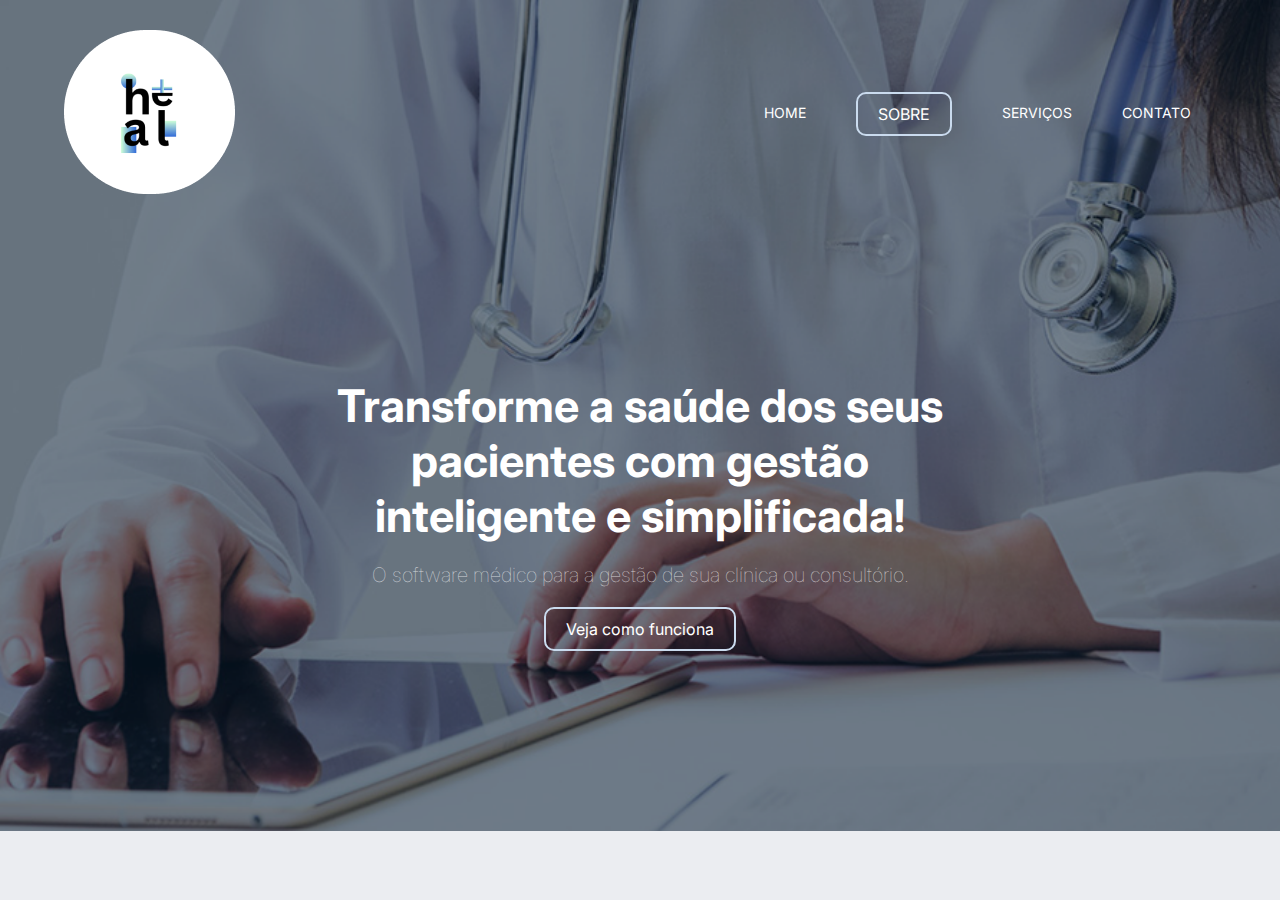
==== HEAL/index.html @ 59d337ec "Add files via upload" ====
<!DOCTYPE html>
<html lang="pt-br">
<head>
    <meta charset="UTF-8">
    <meta name="viewport" content="width=device-width, initial-scale=1.0">
    <link rel="stylesheet" href="CSS/style.css">
    <title>Heal - Gestão de Clínicas </title>
</head>
<body>
    <header style="background-image: url('img/background-home.png')">
        <div class="container">
            <nav>
                <a href="index.html">
                <img src="img/logo.PNG" alt="logo">
            </a>
            <ul class="ul">
                <a href="index.html">Home</a>
                <a class="btn" href="sobre.html">Sobre</a>
                <a href="serviços.html">Serviços</a>
                <a href="contato.html">Contato</a>

            </ul>
            </nav>
            <section class="banner">
                <div class="banner-text">
                    <h1>Transforme a saúde dos seus pacientes com gestão inteligente e simplificada!</h1>
                    <p>O software médico para a gestão de sua clínica ou consultório.</p>
                    <a href="serviços.html" class="btn">Veja como funciona</a>
                
                </div>
                </section>
                </div>
    </header>
    <div>
        
    </div>

    
</body>
</html>
---- HEAL/CSS/style.css ----
@import url('https://fonts.googleapis.com/css2?family=Inter:ital,opsz,wght@0,14..32,100..900;1,14..32,100..900&display=swap');
*{
    margin: 0;
    padding: 0;
    box-sizing: border-box;
    text-decoration: none;
    outline: none;
    font-family: "Inter", sans-serif;

}
body{
    background-color: #EBEDF1;
}
section, 
footer {
    padding: 30px 0;
}
h3{
    font-size: 50px;
}
p{
    color:black;
}
.container{
    max-width: 1400px;
    margin: 0 auto;
    padding: 0 5%;
}
.btn{
    padding: 10px 20px;
    font-size: 16px;
    color: #ffffff; /* Cor do texto */
    background-color: transparent; /* Sem fundo */
    border: 2px solid #cadbee; /* Contorno com espessura de 2px */
    border-radius: 10px; /* Bordas arredondadas, opcional */
    cursor: pointer;
    transition: 0.1s; /* Animação para hover */
    display: inline-block;
}
.btn.animate-btn{
    animation: animate-outline 1s ease-out infinite;
}
.btn:hover {
    background-color: #98adc5; /* Fundo azul ao passar o mouse */
}
@keyframes animate-outline {
    from{
        outline: 0px solid #98adc5;
    }
    to{
        outline: 15px solid #becddf;

    }
}

header{
    background-position: center;
    background-size: cover;
    background-attachment: fixed;
}
nav{
    display: flex;
    align-items: center;
    justify-content: space-between;
    padding-top: 30px;
}
nav ul{
    display: flex;
    align-items: center;
}
nav ul a{
    color: white;
    margin: 0 25px;
    text-transform: uppercase;
    font-size: 14px;
    display: block;
}
nav ul a:not(.btn):after{
    content: "";
    background-color: #98adc5;
    height: 3px;
    width: 0%;
    display: block;
    margin: 0 auto;
    transition: all 0.3s ease;
}
nav ul a:hover::after{
    width: 100%;
}
.banner{
    display: flex;
    justify-content: center;
}
.banner .banner-text{
    text-align: center;
    margin: 150px;
    padding: 0 90px;
}
.banner .banner-text h1{
    font-size: 45px;
    color: white;
}
.banner .banner-text p{
    color: #ffffffb7;
    font-size: 20px;
    font-weight: lighter;
    margin: 20px 0;
}
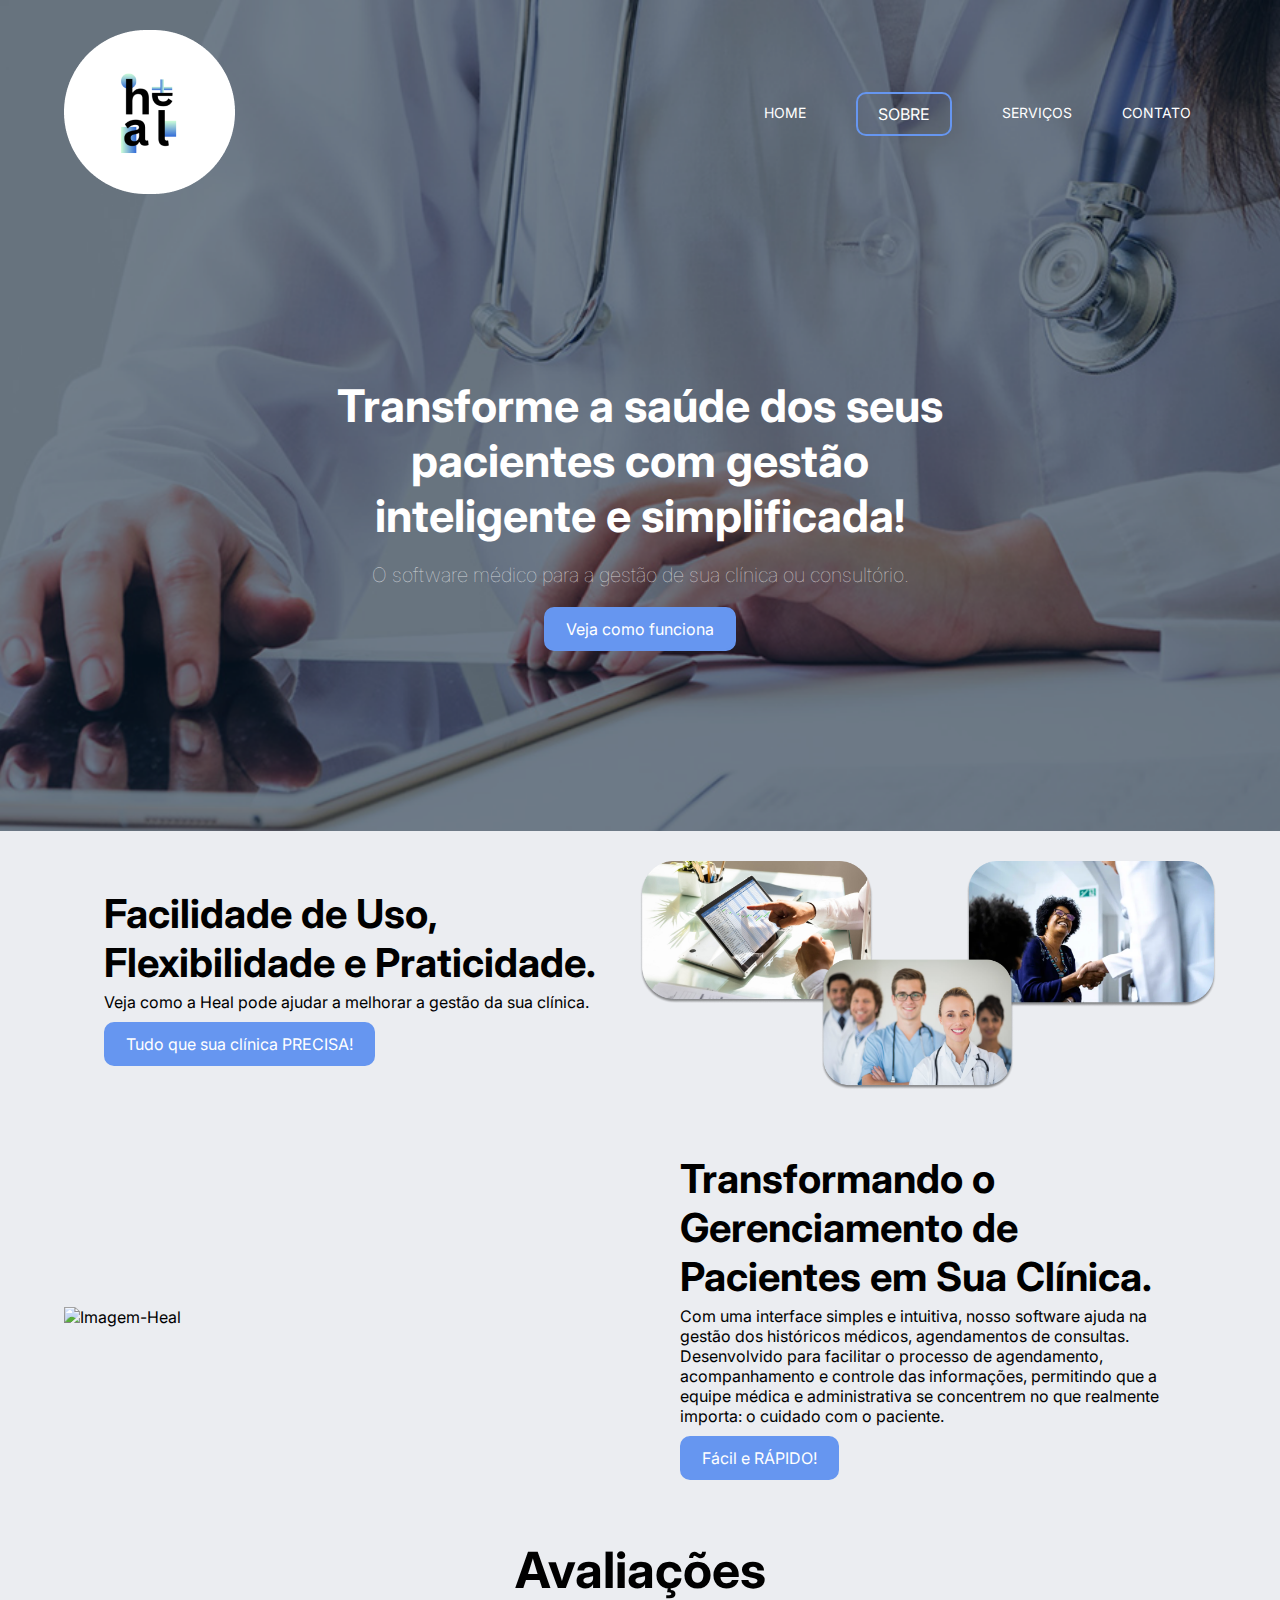
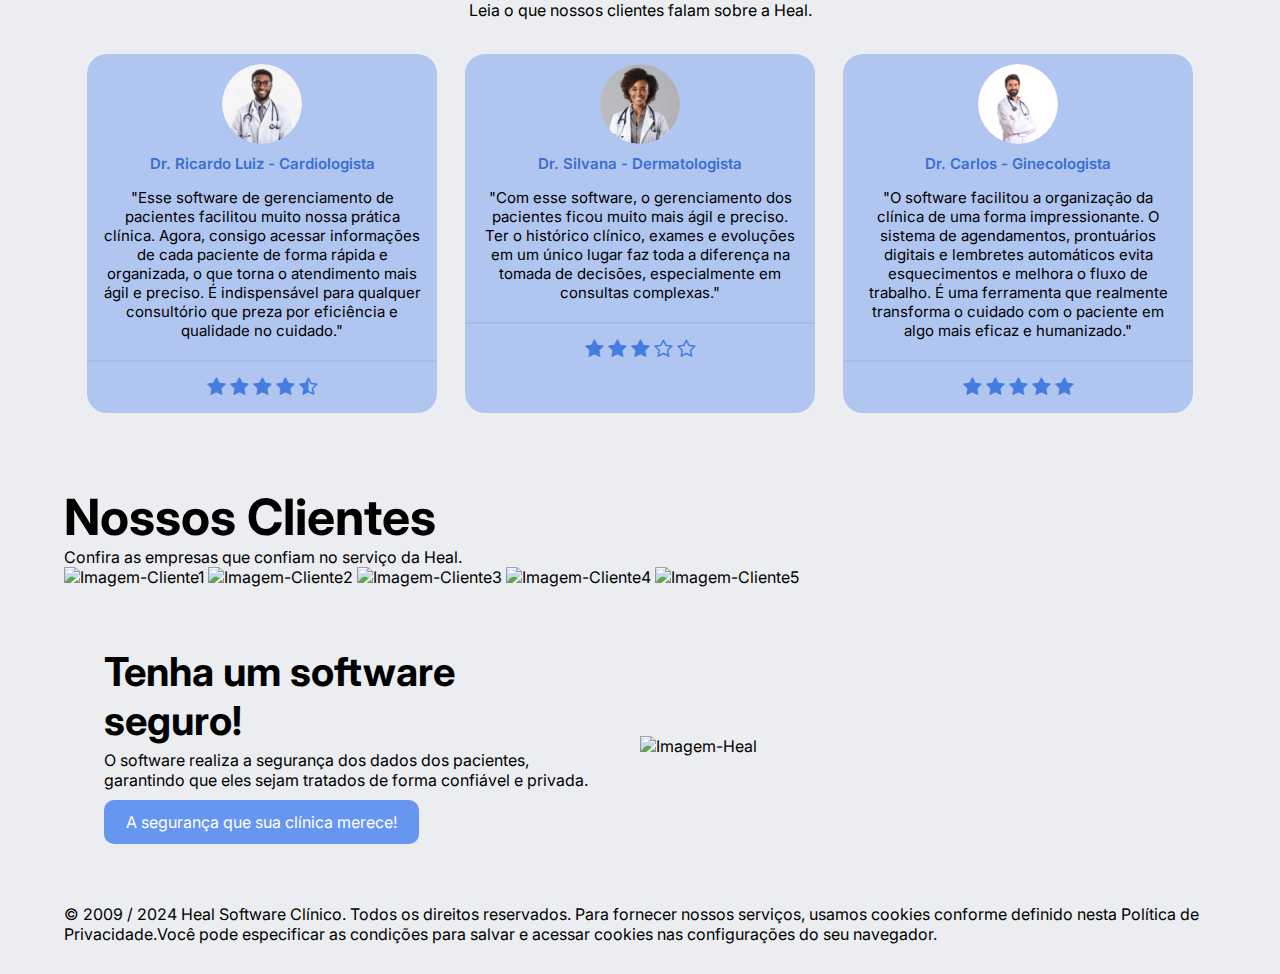
==== commit 072b2898: "Update index.html" ====
--- a/HEAL/index.html
+++ b/HEAL/index.html
@@ -3,6 +3,8 @@
 <head>
     <meta charset="UTF-8">
     <meta name="viewport" content="width=device-width, initial-scale=1.0">
+    <link rel="stylesheet" href="https://cdnjs.cloudflare.com/ajax/libs/font-awesome/4.7.0/css/font-awesome.css" integrity="sha512-5A8nwdMOWrSz20fDsjczgUidUBR8liPYU+WymTZP1lmY9G6Oc7HlZv156XqnsgNUzTyMefFTcsFH/tnJE/+xBg==" crossorigin="anonymous" referrerpolicy="no-referrer" />
+    <!--font awosome 'estrelas' das avaliações-->
     <link rel="stylesheet" href="CSS/style.css">
     <title>Heal - Gestão de Clínicas </title>
 </head>
@@ -21,20 +23,176 @@
 
             </ul>
             </nav>
-            <section class="banner">
-                <div class="banner-text">
-                    <h1>Transforme a saúde dos seus pacientes com gestão inteligente e simplificada!</h1>
-                    <p>O software médico para a gestão de sua clínica ou consultório.</p>
-                    <a href="serviços.html" class="btn">Veja como funciona</a>
+
+        <!--banner-->
+        <section class="banner">
+            <div class="banner-text">
+                <h1>Transforme a saúde dos seus pacientes com gestão inteligente e simplificada!</h1>
+                <p>O software médico para a gestão de sua clínica ou consultório.</p>
+                <a href="serviços.html" class="btn animate-btn">Veja como funciona</a>
                 
+            </div>
+        </section>
+        </div>
+    </header>
+        <!--end-banner-->
+
+        <!--faca-mais-->
+        <section class="faca-mais">
+            <div class="container">
+                <div class="faca-mais-text">
+                    <h3>Facilidade de Uso, Flexibilidade e Praticidade.</h3>
+                    <p>
+                        Veja como a Heal pode ajudar a melhorar 
+                        a gestão da sua clínica.
+                    </p>
+                    <a href="index.html" class="btn animate-btn">Tudo que sua clínica PRECISA!</a>
                 </div>
-                </section>
+                <div class="faca-mais-img">
+                    <img src="img/Group1.png" alt="Imagem-Heal">
+                </div> 
+            </div>
+        </section>
+        <!--end-faca-mais-->
+
+        <!--faca-mais-2-->
+        <section class="faca-mais">
+            <div class="container">
+                <div class="faca-mais-img">
+                    <img src="img/Frame1.png" alt="Imagem-Heal">
                 </div>
-    </header>
-    <div>
+                <div class="faca-mais-text">
+                    <h3>Transformando o Gerenciamento de Pacientes em Sua Clínica.</h3>
+                     <p>
+                        Com uma interface simples e intuitiva, nosso software ajuda 
+                        na gestão dos históricos médicos, agendamentos de 
+                        consultas. Desenvolvido para facilitar o processo de agendamento, 
+                        acompanhamento e controle das informações, permitindo que a 
+                        equipe médica e administrativa se concentrem no que 
+                        realmente importa: o cuidado com o paciente.
+                     </p>
+                     <a href="index.html" class="btn animate-btn">Fácil e RÁPIDO!</a>
+                </div>     
+            </div>
+        </section>
+        <!--end-faca-mais-2-->
         
+        <!--avaliações-->
+        <section class="avaliacoes">
+            <div class="container">
+                <h3>Avaliações</h3>
+                <p>Leia o que nossos clientes falam sobre a Heal.</p>
+                <div class="cards">
+                <!--card item 1-->
+                    <div class="card-item">
+                        <img src="img/doctor1.png" alt="Imagem-Doctor">
+                        <p class="nome-user">Dr. Ricardo Luiz - Cardiologista</p>
+                        <p class="avaliacao-user">
+                            "Esse software de gerenciamento de pacientes facilitou muito nossa prática clínica. 
+                            Agora, consigo acessar informações de cada paciente de forma rápida e organizada,
+                            o que torna o atendimento mais ágil e preciso. 
+                            É indispensável para qualquer 
+                            consultório que preza por eficiência e qualidade no cuidado."
+                        </p>
+                        <div class="estrelas">
+                            <i class="fa fa-star" aria-hidden="true"></i>
+                            <i class="fa fa-star" aria-hidden="true"></i>
+                            <i class="fa fa-star" aria-hidden="true"></i>
+                            <i class="fa fa-star" aria-hidden="true"></i>
+                            <i class="fa fa-star-half-o" aria-hidden="true"></i>
+                        </div>
+                    </div>
+                <!--end-card item 1-->       
+
+    <!--card item 2-->
+    <div class="card-item">
+        <img src="img/doctor2.png" alt="Imagem-Doctor">
+        <p class="nome-user">Dr. Silvana - Dermatologista</p>
+        <p class="avaliacao-user">
+            "Com esse software, o 
+            gerenciamento dos pacientes ficou muito mais ágil e preciso. 
+            Ter o histórico clínico, exames e evoluções em um único lugar 
+            faz toda a diferença na tomada de decisões, especialmente em 
+            consultas complexas."
+        </p>
+        <div class="estrelas">
+            <i class="fa fa-star" aria-hidden="true"></i>
+            <i class="fa fa-star" aria-hidden="true"></i>
+            <i class="fa fa-star" aria-hidden="true"></i>
+            <i class="fa fa-star-o" aria-hidden="true"></i>
+            <i class="fa fa-star-o" aria-hidden="true"></i>
+        </div>
     </div>
+    <!--end-card item 2-->  
+    
+    <!--card item 3-->
+    <div class="card-item">
+        <img src="img/doctor3.png" alt="Imagem-Doctor">
+        <p class="nome-user">Dr. Carlos - Ginecologista</p>
+        <p class="avaliacao-user">
+            "O software facilitou a organização da clínica de uma forma 
+            impressionante. O sistema de agendamentos, prontuários digitais
+            e lembretes automáticos evita esquecimentos e melhora o
+            fluxo de trabalho. É uma ferramenta que realmente 
+            transforma o cuidado com o paciente em algo mais eficaz 
+            e humanizado."
+        </p>
+        <div class="estrelas">
+            <i class="fa fa-star" aria-hidden="true"></i>
+            <i class="fa fa-star" aria-hidden="true"></i>
+            <i class="fa fa-star" aria-hidden="true"></i>
+            <i class="fa fa-star" aria-hidden="true"></i>
+            <i class="fa fa-star" aria-hidden="true"></i>
+        </div>
+    </div> 
+    </section>
+    <!--end-card item 3-->
+    <!--end-avaliações-->
 
-    
+    <!--clientes-->
+    <section class="clientes">
+        <div class="container">
+            <h3>Nossos Clientes</h3>
+            <p>Confira as empresas que confiam no serviço da Heal.</p>
+            <div>
+                <img src="img/cliente1.png" alt="Imagem-Cliente1">
+                <img src="img/cliente2.png" alt="Imagem-Cliente2">
+                <img src="img/cliente3.png" alt="Imagem-Cliente3">
+                <img src="img/cliente4.png" alt="Imagem-Cliente4">
+                <img src="img/cliente5.png" alt="Imagem-Cliente5">
+            </div>
+        </div>
+    </section>
+    <!--end-clientes-->
+
+     <!--faca-mais-3-->
+     <section class="faca-mais">
+        <div class="container">
+            <div class="faca-mais-text">
+                <h3>Tenha um software seguro!</h3>
+                <p>
+                    O software realiza a segurança dos dados dos pacientes, 
+                    garantindo que eles sejam tratados de forma confiável e 
+                    privada.
+                </p>
+                <a href="index.html" class="btn animate-btn">A segurança que sua clínica merece!</a>
+            </div>
+            <div class="faca-mais-img">
+                <img src="img/security.png" alt="Imagem-Heal">
+            </div> 
+        </div>
+    </section>
+    <!--end-faca-mais-3-->
+
+    <!--footer-->
+    <footer class="footer">
+        <div class="container">
+            <div class="footer">
+                <p>© 2009 / 2024 Heal Software Clínico. Todos os direitos reservados.
+                    Para fornecer nossos serviços, usamos cookies conforme definido nesta Política de Privacidade.Você pode especificar as condições para salvar e acessar cookies nas configurações do seu navegador.</p>
+            </div>
+        </div>
+    </footer>
+    <!--end-footer-->
 </body>
-</html>+</html>
--- a/HEAL/CSS/style.css
+++ b/HEAL/CSS/style.css
@@ -8,47 +8,57 @@
     font-family: "Inter", sans-serif;
 
 }
+
 body{
     background-color: #EBEDF1;
 }
+
 section, 
 footer {
     padding: 30px 0;
 }
+
 h3{
     font-size: 50px;
 }
+
 p{
     color:black;
 }
+
 .container{
     max-width: 1400px;
     margin: 0 auto;
     padding: 0 5%;
 }
+
 .btn{
     padding: 10px 20px;
     font-size: 16px;
     color: #ffffff; /* Cor do texto */
     background-color: transparent; /* Sem fundo */
-    border: 2px solid #cadbee; /* Contorno com espessura de 2px */
+    border: 2px solid #6696f0; /* Contorno com espessura de 2px */
     border-radius: 10px; /* Bordas arredondadas, opcional */
     cursor: pointer;
     transition: 0.1s; /* Animação para hover */
     display: inline-block;
 }
+
 .btn.animate-btn{
     animation: animate-outline 1s ease-out infinite;
-}
+    background-color: #6696f0;
+}
+
 .btn:hover {
-    background-color: #98adc5; /* Fundo azul ao passar o mouse */
-}
+    background-color: #6696f0; /* Fundo azul ao passar o mouse */
+}
+
 @keyframes animate-outline {
     from{
-        outline: 0px solid #98adc5;
+        outline: 0px solid #6696f0;
     }
     to{
-        outline: 15px solid #becddf;
+        outline: 15px solid #4f9bf900;
 
     }
 }
@@ -58,16 +68,19 @@
     background-size: cover;
     background-attachment: fixed;
 }
+
 nav{
     display: flex;
     align-items: center;
     justify-content: space-between;
     padding-top: 30px;
 }
+
 nav ul{
     display: flex;
     align-items: center;
 }
+
 nav ul a{
     color: white;
     margin: 0 25px;
@@ -75,31 +88,37 @@
     font-size: 14px;
     display: block;
 }
+
 nav ul a:not(.btn):after{
     content: "";
-    background-color: #98adc5;
+    background-color: #6696f0;
     height: 3px;
     width: 0%;
     display: block;
     margin: 0 auto;
     transition: all 0.3s ease;
 }
+
 nav ul a:hover::after{
     width: 100%;
 }
+
 .banner{
     display: flex;
     justify-content: center;
 }
+
 .banner .banner-text{
     text-align: center;
     margin: 150px;
     padding: 0 90px;
 }
+
 .banner .banner-text h1{
     font-size: 45px;
     color: white;
 }
+
 .banner .banner-text p{
     color: #ffffffb7;
     font-size: 20px;
@@ -107,3 +126,96 @@
     margin: 20px 0;
 }
 
+.faca-mais .container{
+    display: flex;
+    align-items: center;
+}
+
+.faca-mais .faca-mais-text{
+    width: 50%;
+    padding: 0 40px;
+}
+
+.faca-mais .faca-mais-text h3{
+    font-size: 40px;
+}
+
+.faca-mais .faca-mais-text p{
+    margin: 5px 0 10px 0;
+}
+
+.faca-mais .faca-mais-img{
+    width: 50%;
+    height: auto;
+}
+
+.faca-mais .faca-mais-img img{
+    width: 100%;
+    height: auto;    
+}
+
+.avaliacoes h3{
+    text-align: center;
+}
+
+.avaliacoes p{
+    margin-bottom: 20px;
+    text-align: center;
+}
+
+.cards{
+    display: flex;
+    justify-content: center;
+}
+
+.avaliacoes .card-item{
+    background-color: #b0c6f0;
+    margin: 14px;
+    border-radius: 20px;
+    text-align: center;
+    width: 350px;
+    transition: 0.3s;
+}
+
+.avaliacoes .card-item img{
+    border-radius: 100%;
+    width: 80px;
+    display: block;
+    margin: 10px auto;
+}
+
+.avaliacoes .card-item .nome-user{
+    font-weight: 600;
+    font-size: 15px;
+    margin-bottom: 15px;
+    color: #3a6fcf;
+}
+
+.avaliacoes .card-item .avaliacao-user{
+    font-size: 15px;
+    padding: 0 15px;
+    transition: 0.3s;
+}
+
+.avaliacoes .card-item .estrelas{
+    color: #3a6fcf;
+    border-top: 2px solid #71767a23;
+    margin: 15px 0;
+}
+
+.avaliacoes .card-item .estrelas i{
+    font-size: 20px;
+    margin-top: 15px;
+    color: #457ce0;
+}
+
+.avaliacoes .card-item:hover{
+    background-color: #d3d9e7;
+    margin-top: -5px;
+}
+
+.avaliacoes .card-item:hover .name-user,
+.avaliacoes .card-item:hover .avaliacao-user{
+    color: #3a6fcf;
+    margin-top: -5px;
+}
